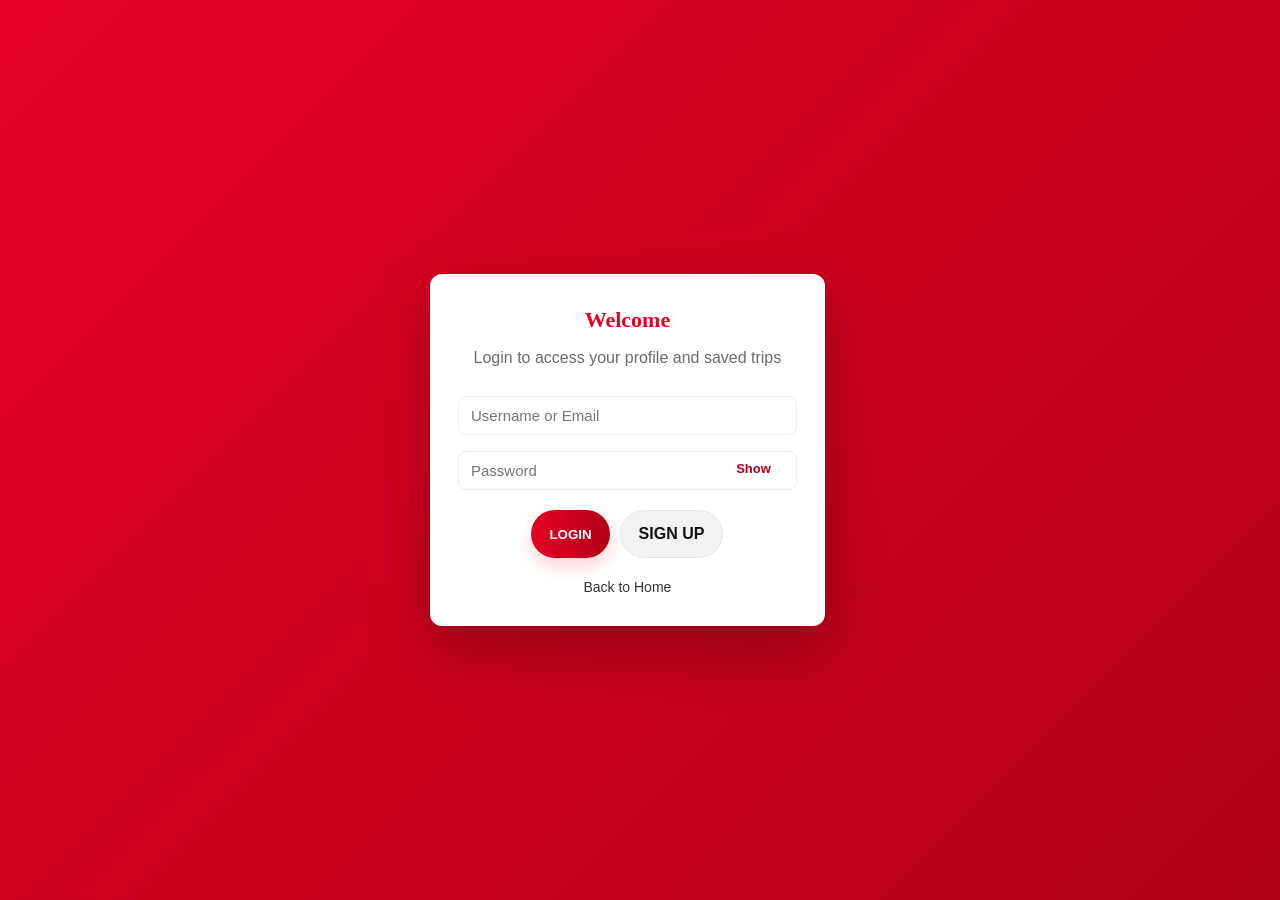
==== login.html @ bc164824 "My first website" ====
<!DOCTYPE html>
<html lang="en">
<head>
  <meta charset="utf-8" />
  <meta name="viewport" content="width=device-width,initial-scale=1" />
  <title>Login | Royal Rajasthan</title>
  <link rel="stylesheet" href="css/style.css">
  <style>
    :root{
      --primary: #E60023; 
      --primary-dark: #B0001A;
      --card-bg: #ffffff;
      --muted: #6b6b6b;
    }

    /* Pinterest-like full-screen look with centered card */
    body.auth-page{
      min-height:100vh;
      display:flex;
      align-items:center;
      justify-content:center;
      background: linear-gradient(135deg, var(--primary), var(--primary-dark));
      font-family: "Poppins", Arial, sans-serif;
    }

    .auth-page .box{
      width:420px;
      max-width:94%;
      background:var(--card-bg);
      padding:28px;
      border-radius:12px;
      box-shadow:0 24px 60px rgba(0,0,0,0.25);
      text-align:center;
      color:#111;
    }

    .auth-page .box h1{ margin:0 0 8px; color:var(--primary); font-family:'Playfair Display',serif; }
    .auth-page .box p.lead{ color:var(--muted); margin-bottom:14px; }

    .auth-page input[type="text"],
    .auth-page input[type="password"]{
      width:100%;
      padding:10px 12px;
      margin:8px 0;
      border:1px solid #eee;
      border-radius:8px;
      font-size:15px;
    }

    .auth-page .actions{ display:flex; gap:10px; justify-content:center; margin-top:12px; }
    .auth-page .btn{
      padding:10px 18px;
      border-radius:999px;
      border:none;
      cursor:pointer;
      font-weight:700;
      color:#fff;
      background: linear-gradient(90deg,var(--primary),var(--primary-dark));
      box-shadow:0 8px 18px rgba(230,0,35,0.18);
    }
    .auth-page .btn.secondary{
      background:#f2f2f2;
      color:#111;
      border:1px solid #e6e6e6;
      box-shadow:none;
    }

    .show-pass{
      position:absolute;
      right:10px;
      top:8px;
      background:transparent;
      border:none;
      color:var(--primary-dark);
      font-weight:600;
      cursor:pointer;
    }

    #message{ min-height:20px; margin-top:10px; font-size:14px; }
    #message.error{ color:#b00020; }
    #message.success{ color:#006e6e; }

    .small-link{ display:block; margin-top:14px; color:#333; text-decoration:none; font-size:14px; }
  </style>
</head>
<body class="auth-page">
  <main class="container">
    <div class="box" role="main" aria-labelledby="login-heading">
      <h1 id="login-heading">Welcome</h1>
      <p class="lead">Login to access your profile and saved trips</p>

      <form id="loginForm" autocomplete="on" novalidate>
        <div style="position:relative">
           <input type="text" id="username" name="username" placeholder="Username or Email" required>
        </div>

        <div style="position:relative">
           <input type="password" id="password" name="password" placeholder="Password" required>
          <button type="button" class="show-pass">Show</button>
        </div>

        <div class="actions">
          <button type="submit" class="btn login-btn">LOGIN</button>
          <a class="btn secondary" href="signup.html" style="text-decoration:none;display:inline-flex;align-items:center;justify-content:center;">SIGN UP</a>
        </div>

        <div id="authMessage" class="message"></div>


      </form>

      <a class="small-link" href="index.html">Back to Home</a>
    </div>
  </main>

  <script src="js/auth.js"></script>
  <script src="js/main.js"></script>
</body>
</html>
---- css/style.css ----
:root {
  --primary: #c62828;
  --accent: #008080;
  --bg: #fffaf0;
  --muted: #6b6b6b;
  --card-bg: rgba(255,255,255,0.95);
}

* {
  box-sizing: border-box;
  margin: 0;
  padding: 0;
}

html, body {
  height: 100%;
}

body {
  font-family: "Poppins", "Yu Gothic UI", Roboto, Arial, sans-serif;
  background: var(--bg);
  color: #333;
  line-height: 1.6;
  
}

/* Page containers */
.container,
.index-container,
.best_time-container,
.photos-container,
.contact-container,
.login-container {
  max-width: 100%;
  margin: 0 auto;
  padding: 20px 16px;
}

/* Navbar */
nav {
  display: flex;
  gap: 12px;
  justify-content: center;
  align-items: center;
  padding: 12px;
  background: linear-gradient(90deg, var(--primary), #8b0000);
  box-shadow: 0 2px 6px rgba(0,0,0,0.06);
  margin: 16px 0;
}

nav a {
  color: #fff;
  text-decoration: none;
  font-weight: 700;
  padding: 6px 12px;
  border-radius: 6px;
}

nav a:hover {
  background: rgba(255,255,255,0.06);
  color: gold;
}

/* Headings & titles */
h1, h2, h3, h4 {
  font-family: 'Playfair Display', serif;
  color: var(--primary);
}

.page-title {
  text-align: center;
  font-size: 34px;
  margin: 18px 0 6px;
}

.page-subtitle {
  text-align: center;
  color: var(--primary);
  margin-bottom: 12px;
  font-size: 18px;
}

.section-title {
  display: block;
  width: fit-content;
  margin: 28px auto 12px;
  padding-bottom: 6px;
  border-bottom: 2px solid var(--primary);
  text-align: center;
  font-size: 28px;
}

.section-subtitle {
  color: var(--primary);
  font-family: 'Cinzel', serif;
  margin: 18px 0 10px;
}

.place-title {
  color: var(--primary);
  font-family: 'Cinzel', serif;
  margin: 24px 0 8px;
}

/* Hero (if used) */
.hero {
  display: flex;
  gap: 22px;
  align-items: center;
  padding: 28px 16px;
}

.hero img {
  width: 48%;
  max-width: 640px;
  border-radius: 8px;
  object-fit: cover;
  box-shadow: 0 6px 18px rgba(0,0,0,0.08);
}

.hero-text {
  width: 52%;
}

.hero-text p {
  color: var(--muted);
  margin-bottom: 14px;
}
/* Gallery */
.gallery {
  display: flex;
  flex-wrap: wrap;
  gap: 12px;
  justify-content: center;
  align-items: center;
  padding: 20px 0;
}

.gallery img {
  width: 280px;
  height: 190px;
  object-fit: cover;
  border-radius: 8px;
  box-shadow: 0 4px 12px rgba(0,0,0,0.12);
  transition: transform .25s ease, box-shadow .25s ease, filter .25s ease;
  cursor: zoom-in;
  display: block;
}

/* Fancy golden hover */
.gallery img:hover {
  transform: scale(1.06) translateY(-4px);
  filter: brightness(1.03) saturate(1.08);
  box-shadow:
    0 34px 70px rgba(0,0,0,0.30),
    0 0 48px rgba(255,215,0,0.30),
    0 0 120px rgba(255,215,0,0.12);
  outline: 4px solid rgba(255,215,0,0.10);
}

/* PHOTOS PAGE – if you want grid there only */
.photos-container .gallery {
  display: grid;
  grid-template-columns: repeat(auto-fit, minmax(280px, 1fr));
  gap: 12px;
  padding: 16px 0;
  align-items: stretch;
  overflow-x: hidden;
  width: 100%;
  box-sizing: border-box;
}

.photos-container .gallery img {
  width: 100%;
  height: 180px;
  object-fit: cover;
}

/* Pre-caption and quote */
.pre-caption {
  width: 100%;
  text-align: center;
  color: var(--primary);
  font-family: 'Cinzel', serif;
  margin: 10px 0 18px;
  font-size: 14px;
}

.quote, .qoute {
  color: var(--primary);
  font-style: italic;
  margin: 10px 0 18px;
  text-align: center;
}

/* Places cards (if you use .place somewhere else) */
/* .places-container {
  /* no grid here so it doesn't break layout */
/* } */

.place {
  background: var(--card-bg);
  padding: 14px;
  border-radius: 8px;
  box-shadow: 0 6px 20px rgba(0,0,0,0.06);
  text-align: center;
}

/* Forms & buttons */
form {
  max-width: 600px;
  margin: 18px auto;
}

input[type="text"],
input[type="email"],
input[type="password"],
textarea,
select {
  width: 100%;
  padding: 10px;
  margin: 8px 0;
  border: 1px solid #e6e6e6;
  border-radius: 8px;
  font-size: 15px;
}

button, .btn {
  display: inline-block;
  padding: 10px 16px;
  border-radius: 20px;
  border: none;
  background: linear-gradient(90deg, #00b4db, var(--accent));
  color: #fff;
  cursor: pointer;
  font-weight: 600;
}

button.secondary {
  background: #f2f2f2;
  color: #333;
  border: 1px solid #e6e6e6;
}

/* Auth box (optional) */
.auth-page {
  display: flex;
  min-height: 100vh;
  align-items: center;
  justify-content: center;
  padding: 24px;
  background-image: linear-gradient(135deg, #f0f4f8, #d9f7f2);
}

.auth-page .box {
  width: 420px;
  max-width: 96%;
  background: var(--card-bg);
  padding: 28px;
  border-radius: 12px;
  box-shadow: 0 12px 36px rgba(4,22,22,0.12);
  text-align: center;
  color: #064e4e;
}

.box h1 {
  margin: 0 0 6px;
  font-size: 22px;
  color: #006e6e;
}

.box p.lead {
  margin: 6px 0 14px;
  color: var(--muted);
}

.box input[type="text"],
.box input[type="password"] {
  width: calc(100% - 18px);
  padding: 9px;
  border-radius: 8px;
  border: 1px solid #cfecec;
}

.actions {
  margin-top: 12px;
  display: flex;
  gap: 10px;
  justify-content: center;
}

.show-pass {
  display: inline-block;
  margin-left: 8px;
  color: #006e6e;
  cursor: pointer;
  font-size: 13px;
  user-select: none;
}

#message {
  margin-top: 12px;
  min-height: 20px;
  font-size: 13px;
}

#message.error {
  color: #b00020;
}

#message.success {
  color: #006e6e;
}

/* Profile card & footer */
.profile-card {
  max-width: 640px;
  margin: 20px auto;
  background: var(--card-bg);
  padding: 20px;
  border-radius: 10px;
  box-shadow: 0 8px 24px rgba(0,0,0,0.06);
  text-align: center;
}

.profile-card p {
  margin: 8px 0;
}

footer {
  background: var(--primary);
  color: #fff;
  text-align: center;
  padding: 14px;
  margin-top: 28px;
}

/* Utilities & Dark mode */
.small-link {
  display: block;
  margin-top: 12px;
  color: #0b5252;
  text-decoration: none;
}

.center {
  text-align: center;
}

.dark-mode {
  background: #111;
  color: #f0f0f0;
}

.dark-mode nav {
  background: linear-gradient(90deg, #444, #111);
}

.dark-mode .box,
.dark-mode .place {
  background: rgba(20,20,20,0.85);
  color: #e6f2f2;
}

.dark-mode footer {
  background: #222;
}

/* Responsive */
@media (max-width: 860px) {
  .hero {
    flex-direction: column;
    padding: 18px;
  }

  .hero img,
  .hero-text {
    width: 100%;
  }

  nav {
    flex-wrap: wrap;
  }
}

@media (max-width: 600px) {
  .gallery img {
    width: 48%;
    height: 140px;
  }
}
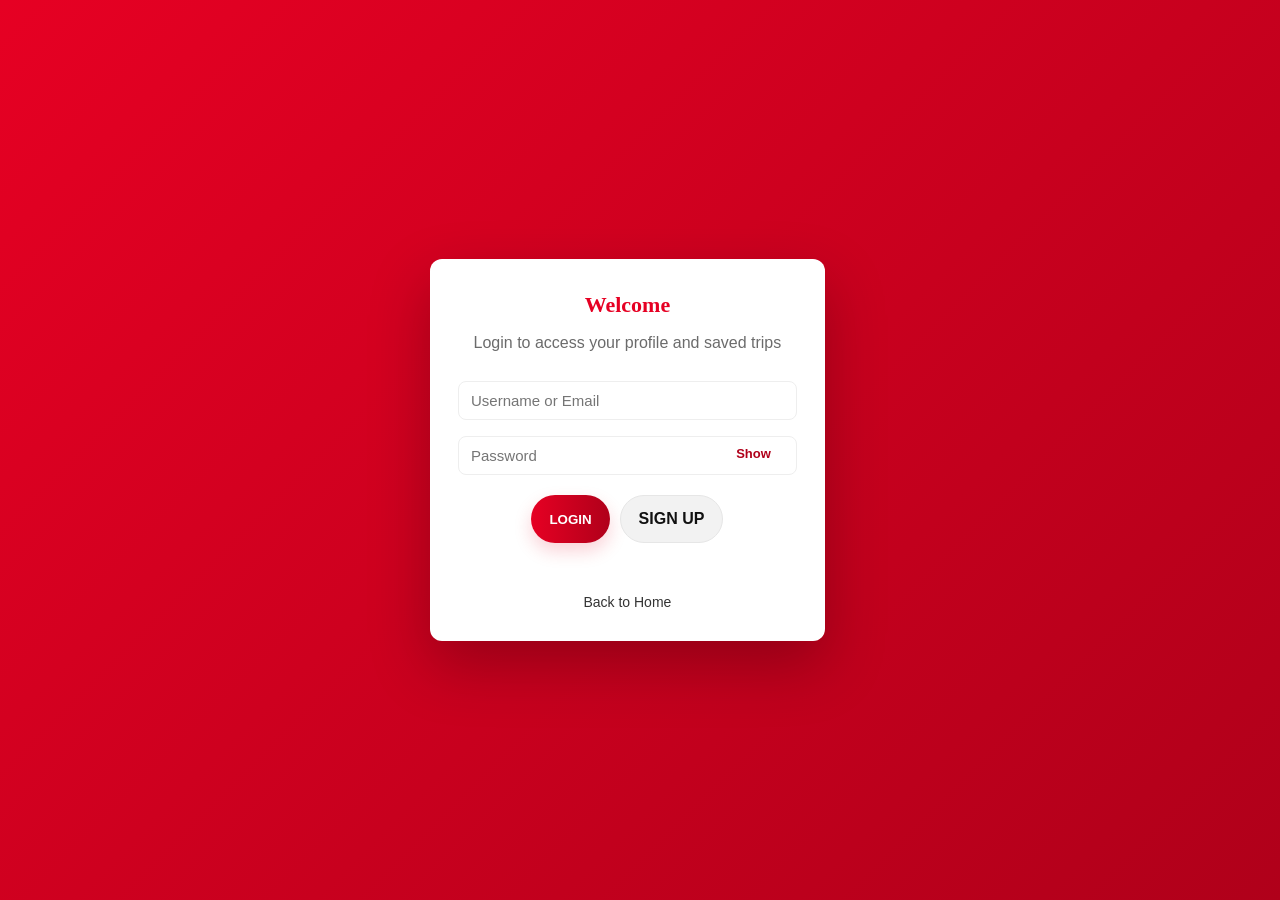
==== commit 39f44f75: "Add missing js/auth.js and signup.html for the login page login.html loaded js/auth.js and linked to" ====
--- a/login.html
+++ b/login.html
@@ -5,83 +5,7 @@
   <meta name="viewport" content="width=device-width,initial-scale=1" />
   <title>Login | Royal Rajasthan</title>
   <link rel="stylesheet" href="css/style.css">
-  <style>
-    :root{
-      --primary: #E60023; 
-      --primary-dark: #B0001A;
-      --card-bg: #ffffff;
-      --muted: #6b6b6b;
-    }
-
-    /* Pinterest-like full-screen look with centered card */
-    body.auth-page{
-      min-height:100vh;
-      display:flex;
-      align-items:center;
-      justify-content:center;
-      background: linear-gradient(135deg, var(--primary), var(--primary-dark));
-      font-family: "Poppins", Arial, sans-serif;
-    }
-
-    .auth-page .box{
-      width:420px;
-      max-width:94%;
-      background:var(--card-bg);
-      padding:28px;
-      border-radius:12px;
-      box-shadow:0 24px 60px rgba(0,0,0,0.25);
-      text-align:center;
-      color:#111;
-    }
-
-    .auth-page .box h1{ margin:0 0 8px; color:var(--primary); font-family:'Playfair Display',serif; }
-    .auth-page .box p.lead{ color:var(--muted); margin-bottom:14px; }
-
-    .auth-page input[type="text"],
-    .auth-page input[type="password"]{
-      width:100%;
-      padding:10px 12px;
-      margin:8px 0;
-      border:1px solid #eee;
-      border-radius:8px;
-      font-size:15px;
-    }
-
-    .auth-page .actions{ display:flex; gap:10px; justify-content:center; margin-top:12px; }
-    .auth-page .btn{
-      padding:10px 18px;
-      border-radius:999px;
-      border:none;
-      cursor:pointer;
-      font-weight:700;
-      color:#fff;
-      background: linear-gradient(90deg,var(--primary),var(--primary-dark));
-      box-shadow:0 8px 18px rgba(230,0,35,0.18);
-    }
-    .auth-page .btn.secondary{
-      background:#f2f2f2;
-      color:#111;
-      border:1px solid #e6e6e6;
-      box-shadow:none;
-    }
-
-    .show-pass{
-      position:absolute;
-      right:10px;
-      top:8px;
-      background:transparent;
-      border:none;
-      color:var(--primary-dark);
-      font-weight:600;
-      cursor:pointer;
-    }
-
-    #message{ min-height:20px; margin-top:10px; font-size:14px; }
-    #message.error{ color:#b00020; }
-    #message.success{ color:#006e6e; }
-
-    .small-link{ display:block; margin-top:14px; color:#333; text-decoration:none; font-size:14px; }
-  </style>
+  <link rel="stylesheet" href="css/auth.css">
 </head>
 <body class="auth-page">
   <main class="container">
--- a/css/auth.css
+++ b/css/auth.css
@@ -0,0 +1,77 @@
+/* Shared styles for login.html and signup.html */
+:root{
+  --primary: #E60023; 
+  --primary-dark: #B0001A;
+  --card-bg: #ffffff;
+  --muted: #6b6b6b;
+}
+
+/* Pinterest-like full-screen look with centered card */
+body.auth-page{
+  min-height:100vh;
+  display:flex;
+  align-items:center;
+  justify-content:center;
+  background: linear-gradient(135deg, var(--primary), var(--primary-dark));
+  font-family: "Poppins", Arial, sans-serif;
+}
+
+.auth-page .box{
+  width:420px;
+  max-width:94%;
+  background:var(--card-bg);
+  padding:28px;
+  border-radius:12px;
+  box-shadow:0 24px 60px rgba(0,0,0,0.25);
+  text-align:center;
+  color:#111;
+}
+
+.auth-page .box h1{ margin:0 0 8px; color:var(--primary); font-family:'Playfair Display',serif; }
+.auth-page .box p.lead{ color:var(--muted); margin-bottom:14px; }
+
+.auth-page input[type="text"],
+.auth-page input[type="email"],
+.auth-page input[type="password"]{
+  width:100%;
+  padding:10px 12px;
+  margin:8px 0;
+  border:1px solid #eee;
+  border-radius:8px;
+  font-size:15px;
+}
+
+.auth-page .actions{ display:flex; gap:10px; justify-content:center; margin-top:12px; }
+.auth-page .btn{
+  padding:10px 18px;
+  border-radius:999px;
+  border:none;
+  cursor:pointer;
+  font-weight:700;
+  color:#fff;
+  background: linear-gradient(90deg,var(--primary),var(--primary-dark));
+  box-shadow:0 8px 18px rgba(230,0,35,0.18);
+}
+.auth-page .btn.secondary{
+  background:#f2f2f2;
+  color:#111;
+  border:1px solid #e6e6e6;
+  box-shadow:none;
+}
+
+.show-pass{
+  position:absolute;
+  right:10px;
+  top:8px;
+  background:transparent;
+  border:none;
+  color:var(--primary-dark);
+  font-weight:600;
+  cursor:pointer;
+}
+
+#authMessage{ min-height:20px; margin-top:10px; font-size:14px; }
+#authMessage.error{ color:#b00020; }
+#authMessage.success{ color:#006e6e; }
+
+.small-link{ display:block; margin-top:14px; color:#333; text-decoration:none; font-size:14px; }
